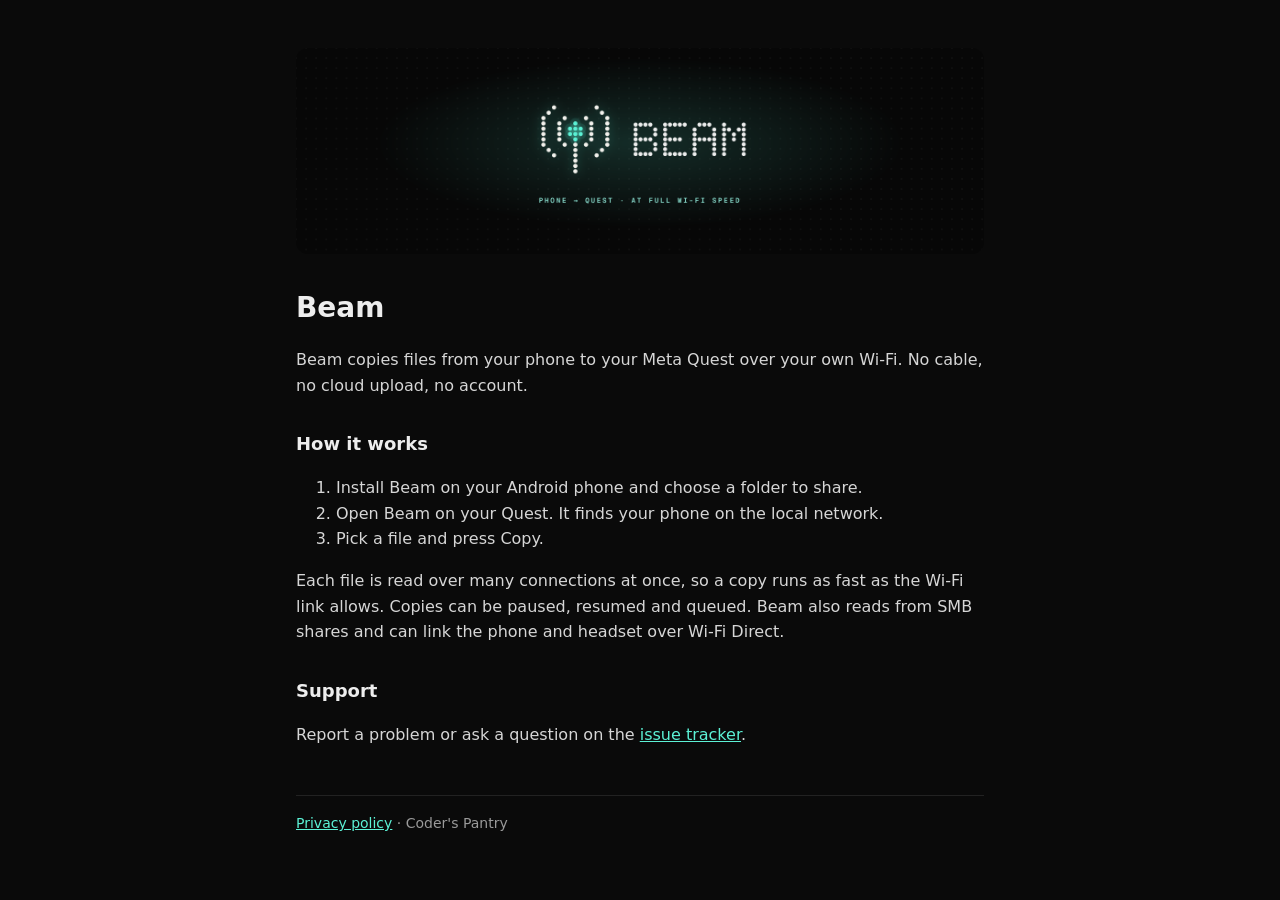
==== index.html @ 11e7ba12 "docs: add Beam site and privacy policy" ====
<!doctype html>
<html lang="en"><head><meta charset="utf-8"><meta name="viewport" content="width=device-width,initial-scale=1">
<title>Beam</title><link rel="icon" href="icon.png"><link rel="stylesheet" href="style.css"></head>
<body><main>
<img class="hero" src="hero.png" alt="Beam">
<h1>Beam</h1>
<p>Beam copies files from your phone to your Meta Quest over your own Wi-Fi. No cable, no cloud upload, no account.</p>
<h2>How it works</h2>
<ol>
<li>Install Beam on your Android phone and choose a folder to share.</li>
<li>Open Beam on your Quest. It finds your phone on the local network.</li>
<li>Pick a file and press Copy.</li>
</ol>
<p>Each file is read over many connections at once, so a copy runs as fast as the Wi-Fi link allows. Copies can be paused, resumed and queued. Beam also reads from SMB shares and can link the phone and headset over Wi-Fi Direct.</p>
<h2>Support</h2>
<p>Report a problem or ask a question on the <a href="https://github.com/upendrajangir/beam/issues">issue tracker</a>.</p>
<footer class="dim"><a href="privacy.html">Privacy policy</a> · Coder's Pantry</footer>
</main></body></html>
---- style.css ----
:root{--bg:#0A0A0A;--fg:#EDEDED;--dim:#9A9A9A;--line:#222;--aqua:#5CF2D6}
*{box-sizing:border-box}
body{margin:0;background:var(--bg);color:var(--fg);font:16px/1.6 system-ui,-apple-system,"Segoe UI",sans-serif}
main{max-width:720px;margin:0 auto;padding:48px 16px 64px}
img.hero{width:100%;height:auto;border-radius:12px;display:block}
h1{font-size:28px;margin:32px 0 8px}h2{font-size:18px;margin:32px 0 8px}
p,li{color:#D6D6D6}a{color:var(--aqua)}
.dim{color:var(--dim);font-size:14px}
footer{margin-top:48px;padding-top:16px;border-top:1px solid var(--line)}
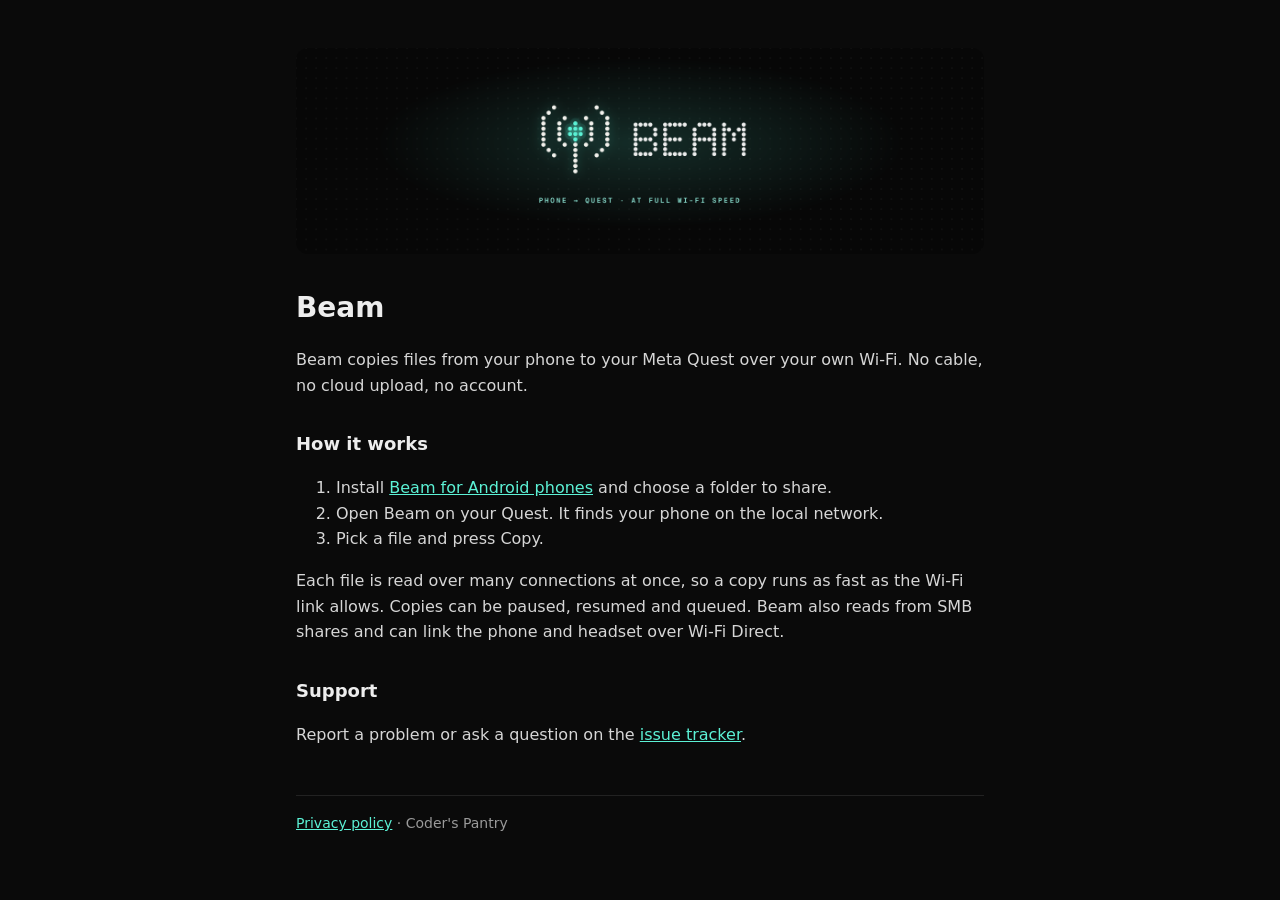
==== commit 2349cb43: "docs: link the phone app download" ====
--- a/index.html
+++ b/index.html
@@ -7,7 +7,7 @@
 <p>Beam copies files from your phone to your Meta Quest over your own Wi-Fi. No cable, no cloud upload, no account.</p>
 <h2>How it works</h2>
 <ol>
-<li>Install Beam on your Android phone and choose a folder to share.</li>
+<li>Install <a href="https://github.com/upendrajangir/beam/releases/latest/download/Beam-phone.apk">Beam for Android phones</a> and choose a folder to share.</li>
 <li>Open Beam on your Quest. It finds your phone on the local network.</li>
 <li>Pick a file and press Copy.</li>
 </ol>
